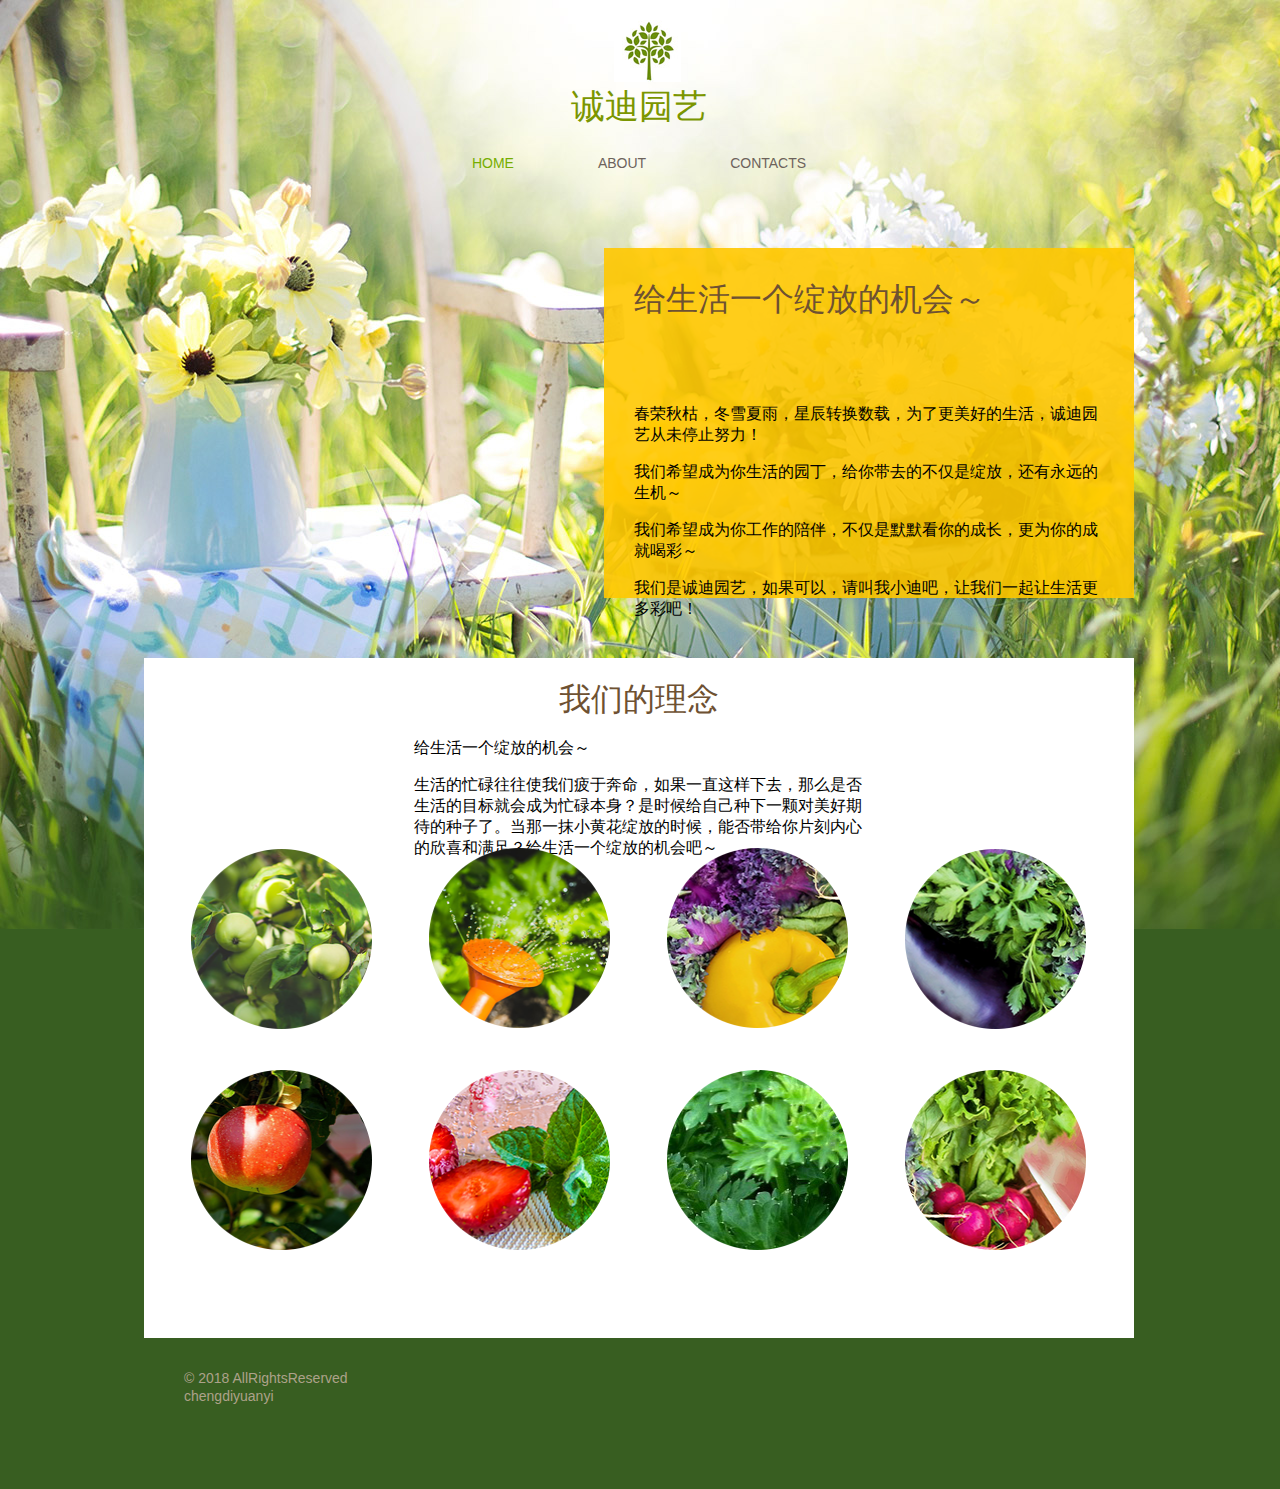
==== index.html @ c758d57a "init" ====
<!DOCTYPE html>
<html lang="zh3">
<head>
    <meta http-equiv="content-type" content="text/html; charset=utf-8"/>
    <title>Home</title>
    <base href=""/>
    <meta name="viewport" content="width=992"/>
    <meta name="description" content=""/>
    <meta name="keywords" content=""/>
    <!-- Facebook Open Graph -->
    <meta name="og:title" content="Home"/>
    <meta name="og:description" content=""/>
    <meta name="og:image" content=""/>
    <meta name="og:type" content="article"/>
    <meta name="og:url" content="http://chengdiyuanyi.000webhostapp.com/"/>
    <!-- Facebook Open Graph end -->

    <link href="css/bootstrap.min.css.html" rel="stylesheet" type="text/css"/>
    <script src="js/jquery-1.11.3.min.js.html" type="text/javascript"></script>
    <script src="js/bootstrap.min.js.html" type="text/javascript"></script>
    <script src="js/main.js%3Fv=20180222164022.html" type="text/javascript"></script>

    <link href="css/font-awesome/font-awesome.min.css%3Fv=4.7.0.css" rel="stylesheet" type="text/css"/>
    <link href="css/site.css%3Fv=20180329092231.css" rel="stylesheet" type="text/css"/>
    <link href="css/common.css%3Fts=1522834627.css" rel="stylesheet" type="text/css"/>
    <link href="css/1.css%3Fts=1522834627.css" rel="stylesheet" type="text/css"/>

    <script type="text/javascript">var currLang = '';</script>
    <!--[if lt IE 9]>
    <script src="js/html5shiv.min.js"></script>
    <![endif]-->
</head>


<body>
<div class="root">
    <div class="vbox wb_container" id="wb_header">

        <div class="wb_cont_inner">
            <div id="wb_element_instance0" class="wb_element wb-menu">
                <ul class="hmenu">
                    <li class="active"><a href="index.html" target="_self">Home</a></li>
                    <li><a href="About/index.html" target="_self">About</a></li>
                    <li><a href="Contacts/index.html" target="_self">Contacts</a></li>
                </ul>
                <div class="clearfix"></div>
            </div>
            <div id="wb_element_instance1" class="wb_element wb_element_picture"><a href="index.html"><img
                    alt="gallery/green_garden_logo" src="gallery_gen/0163e4c11672fb474a638c143563869a.jpg"></a></div>
            <div id="wb_element_instance2" class="wb_element" style=" line-height: normal;"><h4 class="wb-stl-pagetitle"
                                                                                                style="text-align: center;">
                诚迪园艺</h4>
            </div>
        </div>
        <div class="wb_cont_outer"></div>
        <div class="wb_cont_bg"></div>
    </div>
    <div class="vbox wb_container" id="wb_main">

        <div class="wb_cont_inner">
            <div id="wb_element_instance4" class="wb_element" style=" line-height: normal;"><h1 class="wb-stl-heading1"
                                                                                                style="text-align: center;">
                我们的理念</h1>

                <p>给生活一个绽放的机会～</p>

                <p>
                    生活的忙碌往往使我们疲于奔命，如果一直这样下去，那么是否生活的目标就会成为忙碌本身？是时候给自己种下一颗对美好期待的种子了。当那一抹小黄花绽放的时候，能否带给你片刻内心的欣喜和满足？给生活一个绽放的机会吧～</p>
            </div>
            <div id="wb_element_instance5" class="wb_element wb_element_picture"><img alt="gallery/06"
                                                                                      src="gallery_gen/1ec4105238c76c10867cc2d747fb4b99_181x180.png">
            </div>
            <div id="wb_element_instance6" class="wb_element wb_element_picture"><img alt="gallery/02"
                                                                                      src="gallery_gen/4a7501c3e19fe55fbce5cc6eeb5e0979_181x180.png">
            </div>
            <div id="wb_element_instance7" class="wb_element wb_element_picture"><img alt="gallery/03"
                                                                                      src="gallery_gen/4890dd0959ffdcd496a72e10f463113b_181x180.png">
            </div>
            <div id="wb_element_instance8" class="wb_element wb_element_picture"><img alt="gallery/04"
                                                                                      src="gallery_gen/e161c97d6d437f60c9028c9b975d6256_181x180.png">
            </div>
            <div id="wb_element_instance9" class="wb_element wb_element_picture"><img alt="gallery/01"
                                                                                      src="gallery_gen/cda6fb9a64683a7f21c14bee5847eefa_181x180.png">
            </div>
            <div id="wb_element_instance10" class="wb_element wb_element_picture"><img alt="gallery/07"
                                                                                       src="gallery_gen/d34908e84bb7aff2c74d0bb925689e64_181x180.png">
            </div>
            <div id="wb_element_instance11" class="wb_element wb_element_picture"><img alt="gallery/08"
                                                                                       src="gallery_gen/bc90022c088c78572010649f98c29e1d_181x180.png">
            </div>
            <div id="wb_element_instance12" class="wb_element wb_element_picture"><img alt="gallery/05"
                                                                                       src="gallery_gen/29549961b2912cfbd9dd086bc75c6c85_181x180.png">
            </div>
            <div id="wb_element_instance13" class="wb_element" style=" line-height: normal;"><h1
                    class="wb-stl-heading1">给生活一个绽放的机会～</h1>
            </div>
            <div id="wb_element_instance14" class="wb_element wb_element_shape">
                <div class="wb_shp"></div>
            </div>
            <div id="wb_element_instance15" class="wb_element wb_element_shape">
                <div class="wb_shp"></div>
            </div>
            <div id="wb_element_instance16" class="wb_element" style=" line-height: normal;"><p>
                春荣秋枯，冬雪夏雨，星辰转换数载，为了更美好的生活，诚迪园艺从未停止努力！</p>

                <p>我们希望成为你生活的园丁，给你带去的不仅是绽放，还有永远的生机～</p>

                <p>我们希望成为你工作的陪伴，不仅是默默看你的成长，更为你的成就喝彩～</p>

                <p>我们是诚迪园艺，如果可以，请叫我小迪吧，让我们一起让生活更多彩吧！</p>
            </div>
            <div id="wb_element_instance17" class="wb_element" style="width: 100%;">
                <script type="text/javascript">
				$(function() {
					$("#wb_element_instance17").hide();
				});

                </script>
            </div>
        </div>
        <div class="wb_cont_outer"></div>
        <div class="wb_cont_bg"></div>
    </div>
    <div class="vbox wb_container" id="wb_footer">

        <div class="wb_cont_inner" style="height: 147px;">
            <div id="wb_element_instance3" class="wb_element" style=" line-height: normal;"><p class="wb-stl-footer">©
                2018 AllRightsReserved chengdiyuanyi</p>
            </div>
            <div id="wb_element_instance18" class="wb_element" style="text-align: center; width: 100%;">
                <div class="wb_footer"></div>
                <script type="text/javascript">
			$(function() {
				var footer = $(".wb_footer");
				var html = (footer.html() + "").replace(/^\s+|\s+$/g, "");
				if (!html) {
					footer.parent().remove();
					footer = $("#wb_footer, #wb_footer .wb_cont_inner");
					footer.css({height: ""});
				}
			});

                </script>
            </div>
        </div>
        <div class="wb_cont_outer"></div>
        <div class="wb_cont_bg"></div>
    </div>
    <div class="wb_sbg"></div>
</div>
<!--<div style='text-align: right;position: fixed;z-index:9999999;bottom: 0; width: 100%;cursor: pointer;line-height: 0;display:block !important;'>-->
    <!--<a title="Hosted on free web hosting 000webhost.com. Host your own website for FREE." target="_blank"-->
       <!--href="https://www.000webhost.com/free-website-sign-up?utm_source=000webhostapp&amp;utm_campaign=000_logo&amp;utm_medium=website_chengdiyuanyi&amp;utm_content=footer_img"><img-->
            <!--src="https://cdn.rawgit.com/000webhost/logo/e9bd13f7/footer-powered-by-000webhost-white2.png"-->
            <!--alt="www.000webhost.com"></a></div>-->
</body>
</html>
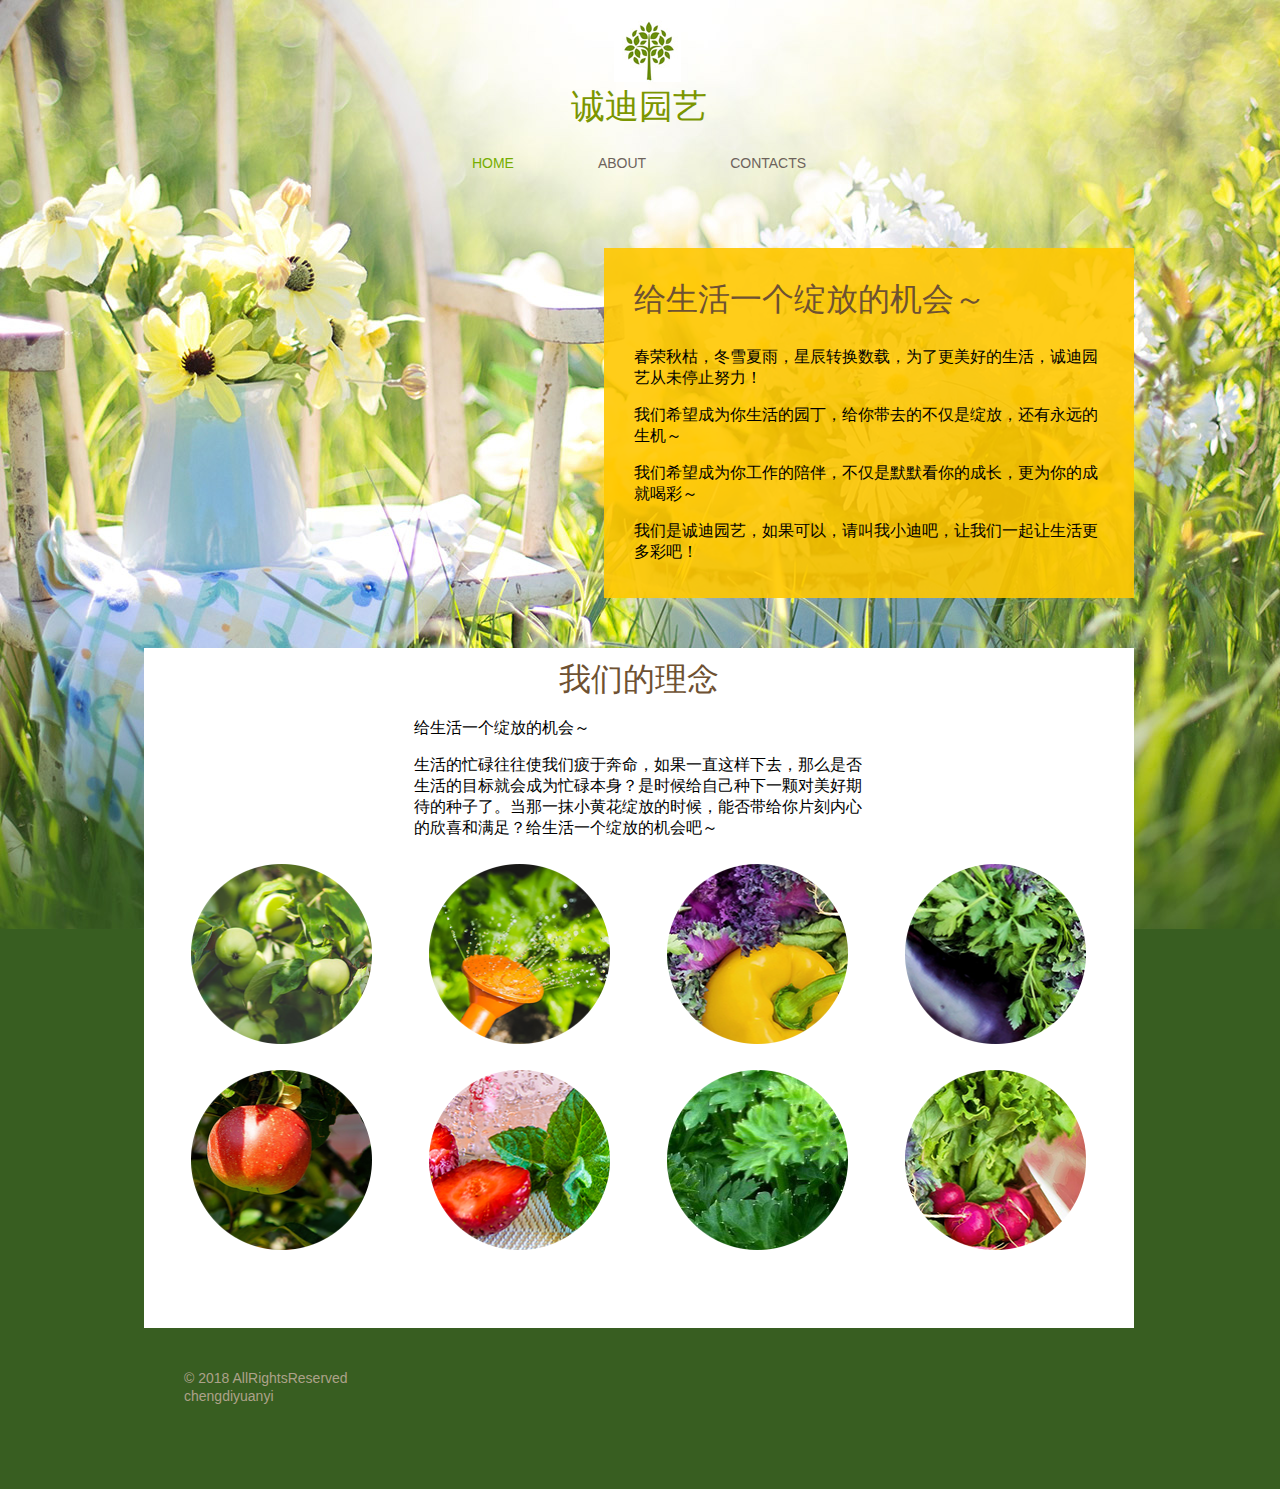
==== commit 298be345: "with update" ====
--- a/index.html
+++ b/index.html
@@ -115,6 +115,7 @@
 					$("#wb_element_instance17").hide();
 				});
 
+
                 </script>
             </div>
         </div>
@@ -140,6 +141,7 @@
 				}
 			});
 
+
                 </script>
             </div>
         </div>
@@ -149,9 +151,9 @@
     <div class="wb_sbg"></div>
 </div>
 <!--<div style='text-align: right;position: fixed;z-index:9999999;bottom: 0; width: 100%;cursor: pointer;line-height: 0;display:block !important;'>-->
-    <!--<a title="Hosted on free web hosting 000webhost.com. Host your own website for FREE." target="_blank"-->
-       <!--href="https://www.000webhost.com/free-website-sign-up?utm_source=000webhostapp&amp;utm_campaign=000_logo&amp;utm_medium=website_chengdiyuanyi&amp;utm_content=footer_img"><img-->
-            <!--src="https://cdn.rawgit.com/000webhost/logo/e9bd13f7/footer-powered-by-000webhost-white2.png"-->
-            <!--alt="www.000webhost.com"></a></div>-->
+<!--<a title="Hosted on free web hosting 000webhost.com. Host your own website for FREE." target="_blank"-->
+<!--href="https://www.000webhost.com/free-website-sign-up?utm_source=000webhostapp&amp;utm_campaign=000_logo&amp;utm_medium=website_chengdiyuanyi&amp;utm_content=footer_img"><img-->
+<!--src="https://cdn.rawgit.com/000webhost/logo/e9bd13f7/footer-powered-by-000webhost-white2.png"-->
+<!--alt="www.000webhost.com"></a></div>-->
 </body>
 </html>
